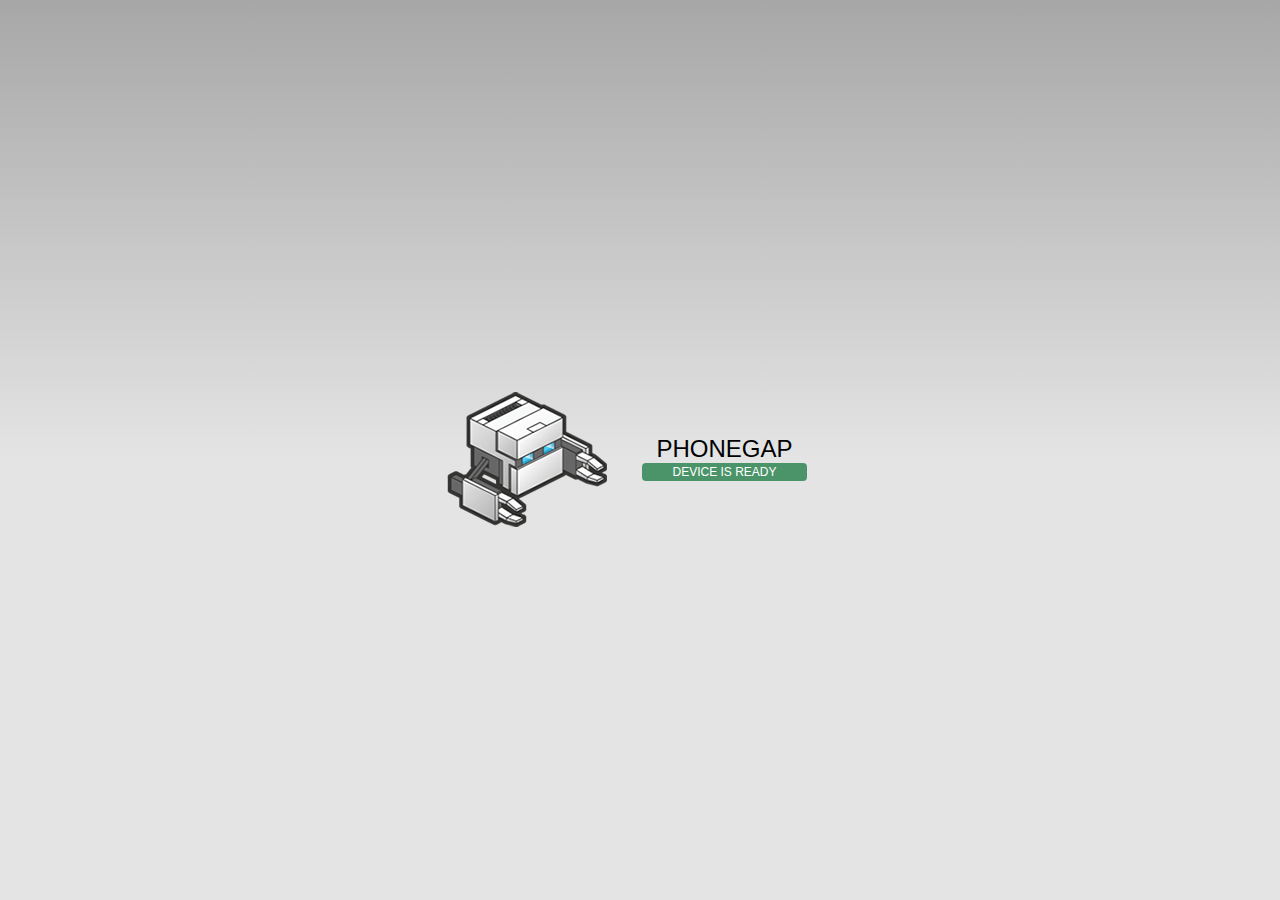
==== CIR/platforms/android/assets/www/index.html @ 301d7b1b "Calorie Intake Reminder App" ====
<!DOCTYPE html>
<!--
    Licensed to the Apache Software Foundation (ASF) under one
    or more contributor license agreements.  See the NOTICE file
    distributed with this work for additional information
    regarding copyright ownership.  The ASF licenses this file
    to you under the Apache License, Version 2.0 (the
    "License"); you may not use this file except in compliance
    with the License.  You may obtain a copy of the License at

    http://www.apache.org/licenses/LICENSE-2.0

    Unless required by applicable law or agreed to in writing,
    software distributed under the License is distributed on an
    "AS IS" BASIS, WITHOUT WARRANTIES OR CONDITIONS OF ANY
     KIND, either express or implied.  See the License for the
    specific language governing permissions and limitations
    under the License.
-->
<html>
    <head>
        <meta charset="utf-8" />
        <meta name="format-detection" content="telephone=no" />
        <!-- WARNING: for iOS 7, remove the width=device-width and height=device-height attributes. See https://issues.apache.org/jira/browse/CB-4323 -->
        <meta name="viewport" content="user-scalable=no, initial-scale=1, maximum-scale=1, minimum-scale=1, width=device-width, height=device-height, target-densitydpi=device-dpi" />
        <link rel="stylesheet" type="text/css" href="css/index.css" />
        <title>Hello World</title>
    </head>
    <body>
        <div class="app">
            <h1>PhoneGap</h1>
            <div id="deviceready" class="blink">
                <p class="event listening">Connecting to Device</p>
                <p class="event received">Device is Ready</p>
            </div>
        </div>
        <script type="text/javascript" src="phonegap.js"></script>
        <script type="text/javascript" src="js/index.js"></script>
        <script type="text/javascript">
            app.initialize();
        </script>
    </body>
</html>
---- CIR/platforms/android/assets/www/css/index.css ----
/*
 * Licensed to the Apache Software Foundation (ASF) under one
 * or more contributor license agreements.  See the NOTICE file
 * distributed with this work for additional information
 * regarding copyright ownership.  The ASF licenses this file
 * to you under the Apache License, Version 2.0 (the
 * "License"); you may not use this file except in compliance
 * with the License.  You may obtain a copy of the License at
 *
 * http://www.apache.org/licenses/LICENSE-2.0
 *
 * Unless required by applicable law or agreed to in writing,
 * software distributed under the License is distributed on an
 * "AS IS" BASIS, WITHOUT WARRANTIES OR CONDITIONS OF ANY
 * KIND, either express or implied.  See the License for the
 * specific language governing permissions and limitations
 * under the License.
 */
* {
    -webkit-tap-highlight-color: rgba(0,0,0,0); /* make transparent link selection, adjust last value opacity 0 to 1.0 */
}

body {
    -webkit-touch-callout: none;                /* prevent callout to copy image, etc when tap to hold */
    -webkit-text-size-adjust: none;             /* prevent webkit from resizing text to fit */
    -webkit-user-select: none;                  /* prevent copy paste, to allow, change 'none' to 'text' */
    background-color:#E4E4E4;
    background-image:linear-gradient(top, #A7A7A7 0%, #E4E4E4 51%);
    background-image:-webkit-linear-gradient(top, #A7A7A7 0%, #E4E4E4 51%);
    background-image:-ms-linear-gradient(top, #A7A7A7 0%, #E4E4E4 51%);
    background-image:-webkit-gradient(
        linear,
        left top,
        left bottom,
        color-stop(0, #A7A7A7),
        color-stop(0.51, #E4E4E4)
    );
    background-attachment:fixed;
    font-family:'HelveticaNeue-Light', 'HelveticaNeue', Helvetica, Arial, sans-serif;
    font-size:12px;
    height:100%;
    margin:0px;
    padding:0px;
    text-transform:uppercase;
    width:100%;
}

/* Portrait layout (default) */
.app {
    background:url(../img/logo.png) no-repeat center top; /* 170px x 200px */
    position:absolute;             /* position in the center of the screen */
    left:50%;
    top:50%;
    height:50px;                   /* text area height */
    width:225px;                   /* text area width */
    text-align:center;
    padding:180px 0px 0px 0px;     /* image height is 200px (bottom 20px are overlapped with text) */
    margin:-115px 0px 0px -112px;  /* offset vertical: half of image height and text area height */
                                   /* offset horizontal: half of text area width */
}

/* Landscape layout (with min-width) */
@media screen and (min-aspect-ratio: 1/1) and (min-width:400px) {
    .app {
        background-position:left center;
        padding:75px 0px 75px 170px;  /* padding-top + padding-bottom + text area = image height */
        margin:-90px 0px 0px -198px;  /* offset vertical: half of image height */
                                      /* offset horizontal: half of image width and text area width */
    }
}

h1 {
    font-size:24px;
    font-weight:normal;
    margin:0px;
    overflow:visible;
    padding:0px;
    text-align:center;
}

.event {
    border-radius:4px;
    -webkit-border-radius:4px;
    color:#FFFFFF;
    font-size:12px;
    margin:0px 30px;
    padding:2px 0px;
}

.event.listening {
    background-color:#333333;
    display:block;
}

.event.received {
    background-color:#4B946A;
    display:none;
}

@keyframes fade {
    from { opacity: 1.0; }
    50% { opacity: 0.4; }
    to { opacity: 1.0; }
}
 
@-webkit-keyframes fade {
    from { opacity: 1.0; }
    50% { opacity: 0.4; }
    to { opacity: 1.0; }
}
 
.blink {
    animation:fade 3000ms infinite;
    -webkit-animation:fade 3000ms infinite;
}
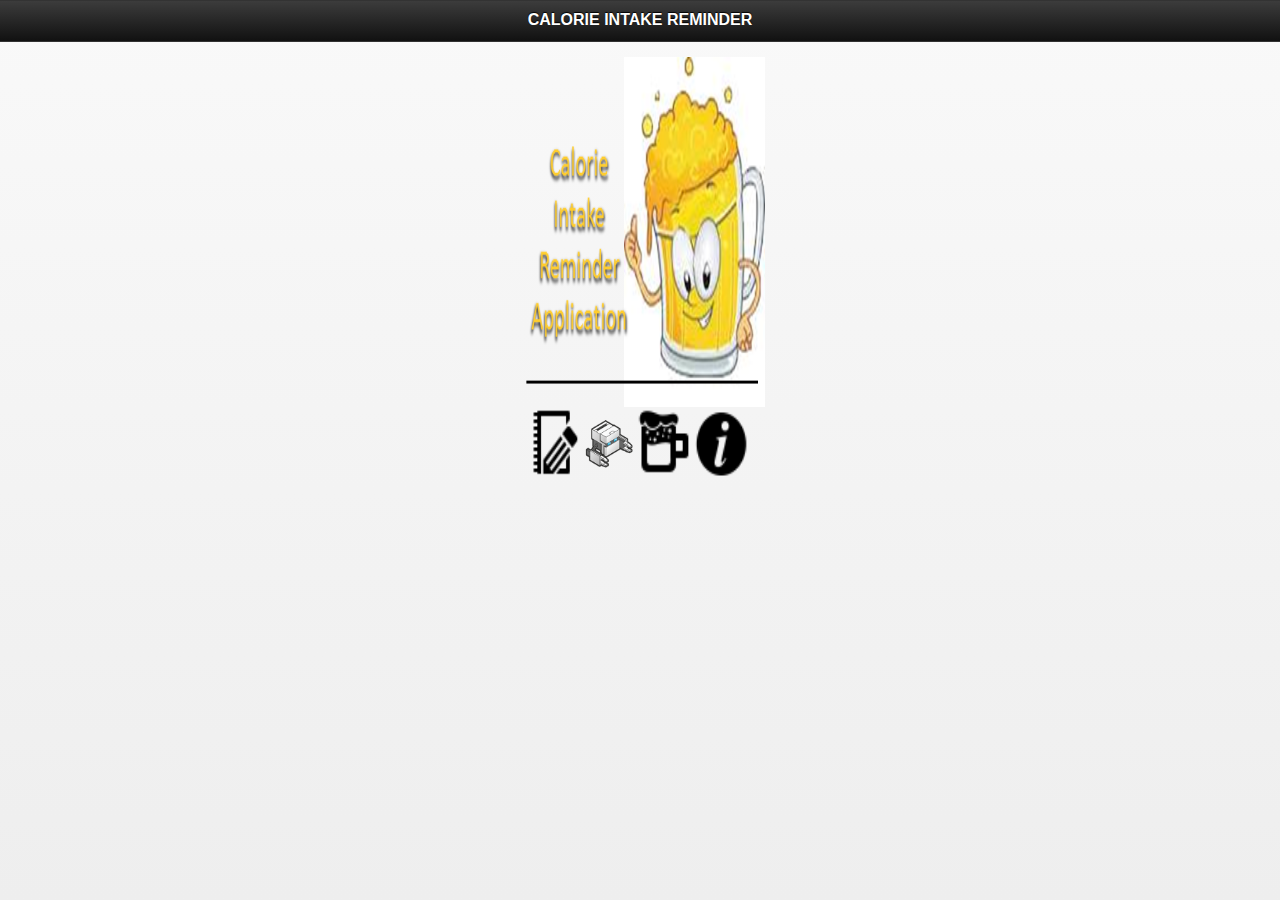
==== commit dc0d279c: "UI changes" ====
--- a/CIR/platforms/android/assets/www/index.html
+++ b/CIR/platforms/android/assets/www/index.html
@@ -1,43 +1,360 @@
 <!DOCTYPE html>
-<!--
-    Licensed to the Apache Software Foundation (ASF) under one
-    or more contributor license agreements.  See the NOTICE file
-    distributed with this work for additional information
-    regarding copyright ownership.  The ASF licenses this file
-    to you under the Apache License, Version 2.0 (the
-    "License"); you may not use this file except in compliance
-    with the License.  You may obtain a copy of the License at
-
-    http://www.apache.org/licenses/LICENSE-2.0
-
-    Unless required by applicable law or agreed to in writing,
-    software distributed under the License is distributed on an
-    "AS IS" BASIS, WITHOUT WARRANTIES OR CONDITIONS OF ANY
-     KIND, either express or implied.  See the License for the
-    specific language governing permissions and limitations
-    under the License.
--->
+
 <html>
     <head>
-        <meta charset="utf-8" />
-        <meta name="format-detection" content="telephone=no" />
-        <!-- WARNING: for iOS 7, remove the width=device-width and height=device-height attributes. See https://issues.apache.org/jira/browse/CB-4323 -->
-        <meta name="viewport" content="user-scalable=no, initial-scale=1, maximum-scale=1, minimum-scale=1, width=device-width, height=device-height, target-densitydpi=device-dpi" />
-        <link rel="stylesheet" type="text/css" href="css/index.css" />
-        <title>Hello World</title>
-    </head>
+	
+          <script type="text/javascript" charset="utf-8" src="cordova-1.5.0.js"></script>
+  
+	  <link href="content/main.css" rel="stylesheet" />
+	  <link href="content/jquery.mobile-1.1.0.min.css" rel="stylesheet" type="text/css" />
+	  <link href="content/jquery.jqplot.css" rel="stylesheet" type="text/css" /> 
+  
+	  <link href="content/visualize.css" rel="stylesheet" />
+	  <link href="content/visualize-light.css" rel="stylesheet" />
+  
+  
+	  <script src="scripts/jquery-1.7.1.min.js" type="text/javascript"></script>
+	  <script src="scripts/jquery.mobile-1.1.0.min.js" type="text/javascript"></script>
+	  <script src="scripts/modernizr-1.6.min.js" type="text/javascript"></script>
+	  
+	 
+	  <style type="text/css">
+		.myChart {
+			width: 300px;
+			height: 200px;
+		}
+	</style>
+
+        <title>CIR</title>
+
+	<script type="text/javascript">
+
+        $(document).ready(function () {
+           
+		   if (Modernizr.localstorage) {
+                $("#detectionSpan").html("Your browser supports local storage");
+            } 
+
+            showKeys();
+        });
+
+        // show the keys currently held in the local and session storage
+        function showKeys() {
+            if (Modernizr.localstorage) {
+                showStorageKeys("local", "#localTable");
+            }
+
+        }
+
+        // show the keys currently held in the specified type of storage in the specified table
+        function showStorageKeys(type, table) {
+            // get the specified type of storage, i.e. local or session
+            var storage = window[type + 'Storage'];
+
+            // remove the rows in the specified table before we start
+            $(table + " > tbody > tr").remove();
+
+            // loop through the existing keys in the storage and add them to the TBODY element as rows
+            for (var i = 0; i < storage.length; i++) {
+                var key = storage.key(i);
+                var value = storage.getItem(key);
+
+                $(table + " > tbody:last")
+                    .append("<tr><td>" + key + "</td>" +
+                            "<td>" + value + "</td>" + 
+                            "<td><input type='submit' value='Remove' onclick='removeItem(\"" + type + "\", \"" + key + "\")'/></td></tr>");
+            }
+        }
+
+	 // adds a new key to local storage
+		function setKey() {
+		    var key = parseInt(($("#quantity").val() * $("#volume").val()) / $("#members").val(),10);
+		    var value = parseInt(-(key * ($("#aya").val()/100)) + key,10);
+			var myDate=new Date();
+			
+				water= Math.round((key - value) / 10);
+				waterPerweek = water * 7;
+		       
+				document.getElementById("result").innerHTML="You have a calorie of: "+ key + ",  to lessen your calorie into " + value + ",   you must drink " + water + "   glasses of cold water; you must be able to drink " + waterPerweek + " glasses of cold water per week<p></p>" + myDate  ;
+		
+
+		    if (Modernizr.localstorage) {
+				alert("Save");
+		        localStorage.setItem(key, value, myDate);
+		    }
+
+
+		    showKeys();
+		}
+
+
+ 	function clearLocalKeys() {
+            clearKeys("local");
+        }
+
+    
+
+        // clear all the held keys in the specified type of storage
+        function clearKeys(type) {
+            // get the specified type of storage
+            var storage = window[type + 'Storage'];
+
+            // clear the keys
+            storage.clear();
+
+            showKeys();
+        }
+
+        // removes an item with the specified key from the storage
+        function removeItem(type, key) {
+            // get the specified local storage
+            var storage = window[type + 'Storage'];
+
+            storage.removeItem(key);
+
+            showKeys();
+        }
+    
+      
+    </script>
+
+<!--POP UP BOX HERE--->
+
+	
+	<style type="text/css">
+/* popup_box DIV-Styles*/
+#popup_box { 
+	display:none; /* Hide the DIV */
+	position:fixed;  
+	_position:absolute; /* hack for internet explorer 6 */  
+	width: 0 auto;
+	height: 0 auto;
+	background:#FFFFFF;  
+	center: 0 auto;
+	top: 150px;
+	z-index:100; /* Layering ( on-top of others), if you have lots of layers: I just maximized, you can change it yourself */
+	margin-left: 15px;  
+	
+	/* additional features, can be omitted */
+	border:2px solid #ff0000;  	
+	padding:15px;  
+	font-size:10px;  
+	-moz-box-shadow: 0 0 5px #ff0000;
+	-webkit-box-shadow: 0 0 5px #ff0000;
+	box-shadow: 0 0 5px #ff0000;
+	
+}
+
+#container {
+	background: #d2d2d2; /*Sample*/
+	width:100%;
+	height:100%;
+}
+
+a{  
+cursor: pointer;  
+text-decoration:none;  
+} 
+
+/* This is for the positioning of the Close Link */
+#popupBoxClose {
+	font-size:20px;  
+	line-height:15px;  
+	left:5px;  
+	top:5px;  
+	position:absolute;  
+	color:#6fa5e2;  
+	font-weight:50;  	
+}
+</style>
+
+<script type="text/javascript">
+	
+	$(document).ready( function() {
+	
+		// When site loaded, load the Popupbox First
+		
+		$('#popupBoxOpen').click( function() {			
+			loadPopupBox();
+		});
+		
+		$('#popupBoxClose').click( function() {			
+			unloadPopupBox();
+		});
+		
+		$('#container').click( function() {
+			unloadPopupBox();
+		});
+
+		function unloadPopupBox() {	// TO Unload the Popupbox
+			$('#popup_box').fadeOut("slow");
+			$("#container").css({ // this is just for style		
+				"opacity": "1"  
+			}); 
+		}	
+		
+		function loadPopupBox() {	// To Load the Popupbox
+			$('#popup_box').fadeIn("slow");
+			$("#container").css({ // this is just for style
+				"opacity": "0.3"  
+			}); 		
+		}
+		
+		
+	});
+</script>
+
+<!-- For Forcing The app to enter only numeric numbers-->
+
+<script type="text/javascript">
+         $(document).ready(function () {
+             $(".numberinput").forceNumeric();
+         });
+
+
+         // forceNumeric() plug-in implementation
+         jQuery.fn.forceNumeric = function () {
+
+             return this.each(function () {
+                 $(this).keydown(function (e) {
+                     var key = e.which || e.keyCode;
+
+                     if (!e.shiftKey && !e.altKey && !e.ctrlKey &&
+                     // numbers   
+                         key >= 48 && key <= 57 ||
+                     // Numeric keypad
+                         key >= 96 && key <= 105 ||
+                     // comma, period and minus, . on keypad
+                        key == 190 || key == 188 || key == 109 || key == 110 ||
+                     // Backspace and Tab and Enter
+                        key == 8 || key == 9 || key == 13 ||
+                     // Home and End
+                        key == 35 || key == 36 ||
+                     // left and right arrows
+                        key == 37 || key == 39 ||
+                     // Del and Ins
+                        key == 46 || key == 45)
+                         return true;
+
+                     return false;
+                 });
+             });
+         }
+     </script>
+  
+ </head>
+
     <body>
-        <div class="app">
-            <h1>PhoneGap</h1>
-            <div id="deviceready" class="blink">
-                <p class="event listening">Connecting to Device</p>
-                <p class="event received">Device is Ready</p>
-            </div>
+
+		
+		<div id="page1" data-role="page">
+				<header data-role="header" data-position="fixed">
+		
+					<h1>CALORIE INTAKE REMINDER</h1>
+		
+				</header>
+				<section data-role="content">
+					<!-- <ul data-role="listview" data-inset="true" data-shadow="true">
+						<li data-role="list-divider" style="text-align: center;">Select Task</li>
+						<li><a href="#pageBarChart" data-transition="pop">Data Input</a></li>
+						<li><a href="#localStorageDiv" data-transition="pop">Data Table</a></li>
+						<li><a href="#pageDataGraph" data-transition="pop">Data Graph</a></li>
+				
+					</ul> -->
+					
+					<center><img src="img/logoo.png" width="250px" height="350px"/></center>
+
+					<center>
+						<a href="#pageBarChart" data-transition="pop"><img src="img/data_input.png" width="50px" height="70px"/></a>
+						<a href="#localStorageDiv" data-transition="pop"><img src="img/logo.png" width="50px" height="70px"/></a>
+						<a href="#"><img src="img/did_you_know.png" width="55px" height="70px"/></a>
+						<a href="#"><img src="img/about_app.png" width="55px" height="70px"/></a>
+					</center>
+				</section>
+	
+			</div>
+			
+
+
+		<div id="pageBarChart" data-role="page" data-rockncoder-jspage="manageBarChart">
+				<header data-role="header" data-position="fixed">
+				<a href="index.html" rel="external" data-icon="home" data-transition="pop">HOME</a>
+					<h1>DATA INPUT</h1>
+				<a href="#localStorageDiv" data-icon="next" data-theme="b" data-transition="pop">NEXT</a>
+				</header>
+	
+		<a id="popupBoxOpen">Calorie Intake Reminder</a>		
+	
+				<section data-role="content">
+				<div id="popup_box">	<!-- OUR PopupBox DIV-->
+			<h1 id="result"></h1>
+			<a id="popupBoxClose">Close</a>	
+		</div>
+
+<!--Bar Chart-->
+
+
+		<div id="barChart" class="myChart"; height: 5px; width:5px></div>
+			<button id="refreshBarChart" value="Refresh Chart" data-mini="true"></button>
+			 
+			
+			Members:<input type="text" id="members" class="numberinput" placeholder="Group Members" data-mini="true"/>
+			Quantity:<input type="text" id="quantity" class="numberinput" placeholder="Beer Quantity"  data-mini="true"/>
+			
+			<select id="volume" data-mini="true"/>
+			<option value=44>100ml</option>
+			<option value=218>500ml</option>
+			<option value=436>1L</option>
+			</select>
+				
+			<select id="aya" data-mini="true"/>
+			<option value=5>5%</option>
+			<option value=10>10%</option>
+			<option value=15>15%</option>
+			<option value=20>20%</option>
+			</select>
+			
+		</section>
+		<input type="submit" data-theme="b" value="SAVE" onclick="setKey()" />
+
+		
+	</div>
+	
+	
+	
+	<div id="localStorageDiv" data-role="page" data-rockncoder-jspage="managePieChart">
+		<header data-role="header" data-position="fixed">
+		<a href="index.html" rel="external" data-icon="home" data-transition="pop">HOME</a>
+			<h1>DATA TABLE</h1>
+		<a href="#pageDataGraph" data-icon="next" data-theme="b" data-transition="pop">NEXT</a>
+		</header>
+		 <table id="localTable" border="1">
+            <thead>
+                <tr>
+                    <th>Old Calorie</th>
+                    <th>New Calorie</th>
+                    <th></th>
+                </tr>
+            </thead>
+            <tbody>
+            </tbody>
+			<input type="submit" value="Clear Keys" onclick="clearLocalKeys()" />
+	
+        </table>
+<input type="button" value="Update Chart" onClick="window.location.reload()">
+
         </div>
-        <script type="text/javascript" src="phonegap.js"></script>
-        <script type="text/javascript" src="js/index.js"></script>
-        <script type="text/javascript">
-            app.initialize();
-        </script>
+	
+			
+
+		
+<script src="scripts/jquery.jqplot.min.js" type="text/javascript"></script>
+	<script src="scripts/jqplot.barRenderer.min.js" type="text/javascript"></script>
+	<script src="scripts/jqplot.categoryAxisRenderer.min.js" type="text/javascript"></script>
+	
+	<script src="scripts/app.js" type="text/javascript"></script>
+	
+	<script src="scripts/visualize.jQuery.js" type="text/javascript"></script>
+	<script src="scripts/example.js" type="text/javascript"></script>
     </body>
 </html>
--- a/CIR/platforms/android/assets/www/content/main.css
+++ b/CIR/platforms/android/assets/www/content/main.css
@@ -0,0 +1,25 @@
+body {
+	background: #EEE;
+	margin: 0 auto;
+	width: 960px;
+}
+
+div 
+{
+	margin-bottom: 10px
+}
+
+div.float {
+	width: 400px;
+	float: left;
+}
+
+table 
+{
+	width: 100px;
+}
+
+td 
+{
+	width: 100px;
+}
--- a/CIR/platforms/android/assets/www/content/visualize.css
+++ b/CIR/platforms/android/assets/www/content/visualize.css
@@ -0,0 +1,32 @@
+/*plugin styles*/
+.visualize { border: 1px solid #888; position: relative; background: #fafafa; }
+.visualize canvas { position: absolute; }
+.visualize ul,.visualize li { margin: 0; padding: 0;}
+
+/*table title, key elements*/
+.visualize .visualize-info { padding: 3px 5px; background: #fafafa; border: 1px solid #888; position: absolute; top: -20px; right: 10px; opacity: .8; }
+.visualize .visualize-title { display: block; color: #333; margin-bottom: 3px;  font-size: 1.1em; }
+.visualize ul.visualize-key { list-style: none;  }
+.visualize ul.visualize-key li { list-style: none; float: left; margin-right: 10px; padding-left: 10px; position: relative;}
+.visualize ul.visualize-key .visualize-key-color { width: 6px; height: 6px; left: 0; position: absolute; top: 50%; margin-top: -3px;  }
+.visualize ul.visualize-key .visualize-key-label { color: #000; }
+
+/*pie labels*/
+.visualize-pie .visualize-labels { list-style: none; }
+.visualize-pie .visualize-label-pos, .visualize-pie .visualize-label { position: absolute;  margin: 0; padding:0; }
+.visualize-pie .visualize-label { display: block; color: #fff; font-weight: bold; font-size: 1em; }
+.visualize-pie-outside .visualize-label { color: #000; font-weight: normal; }
+
+/*line,bar, area labels*/
+.visualize-labels-x,.visualize-labels-y { position: absolute; left: 0; top: 0; list-style: none; }
+.visualize-labels-x li, .visualize-labels-y li { position: absolute; bottom: 0; }
+.visualize-labels-x li span.label, .visualize-labels-y li span.label { position: absolute; color: #555;  }
+.visualize-labels-x li span.line, .visualize-labels-y li span.line {  position: absolute; border: 0 solid #ccc; }
+.visualize-labels-x li { height: 100%; }
+.visualize-labels-x li span.label { top: 100%; margin-top: 5px; }
+.visualize-labels-x li span.line { border-left-width: 1px; height: 100%; display: block; }
+.visualize-labels-x li span.line { border: 0;} /*hide vertical lines on area, line, bar*/
+.visualize-labels-y li { width: 100%;  }
+.visualize-labels-y li span.label { right: 100%; margin-right: 5px; display: block; width: 100px; text-align: right; }
+.visualize-labels-y li span.line { border-top-width: 1px; width: 100%; }
+.visualize-bar .visualize-labels-x li span.label { width: 100%; text-align: center; }--- a/CIR/platforms/android/assets/www/content/visualize-light.css
+++ b/CIR/platforms/android/assets/www/content/visualize-light.css
@@ -0,0 +1,23 @@
+/* page styles */
+body { font-size:62.5%; }
+
+/*demo styles*/
+table {width: 500px; height: 200px; margin-left: 30px; }
+table.accessHide { position: absolute; left: -999999px; }
+td, th {  font-size: 1.2em; padding: 2px; width: 13%; }
+th { background-color:#f4f4f4; } 
+caption { font-size: 1.5em;  }
+
+/*visualize extension styles*/
+.visualize { margin: 60px 0 0 30px; padding: 70px 40px 90px; background: #ccc url(../images/chartbg-vanilla.png) top repeat-x; border: 1px solid #ddd; -moz-border-radius: 12px; -webkit-border-radius: 12px; border-radius: 12px; }
+.visualize canvas { border: 1px solid #aaa; margin: -1px; background: #fff; }
+.visualize-labels-x, .visualize-labels-y { top: 70px; left: 40px; z-index: 100; }
+.visualize-pie .visualize-labels { position: absolute; top: 70px; left: 40px; }
+.visualize-labels-x li span.label, .visualize-labels-y li span.label { color: #444; font-size: 1.3em; padding-right: 5px; }
+.visualize-labels-y li span.line { border-style: solid;  opacity: .7; }
+.visualize .visualize-info { border: 0; position: static;  opacity: 1; background: none; }
+.visualize .visualize-title { position: absolute; top: 20px; color: #333; margin-bottom: 0; left: 20px; font-size: 2.1em; font-weight: bold; }
+.visualize ul.visualize-key { position: absolute; bottom: 15px; background: #eee; z-index: 10; padding: 10px 0; color: #aaa; width: 100%; left: 0;  }
+.visualize ul.visualize-key li { font-size: 1.2em;  margin-left: 20px; padding-left: 18px; }
+.visualize ul.visualize-key .visualize-key-color { width: 10px; height: 10px;  margin-top: -4px; }
+.visualize ul.visualize-key .visualize-key-label { color: #333; }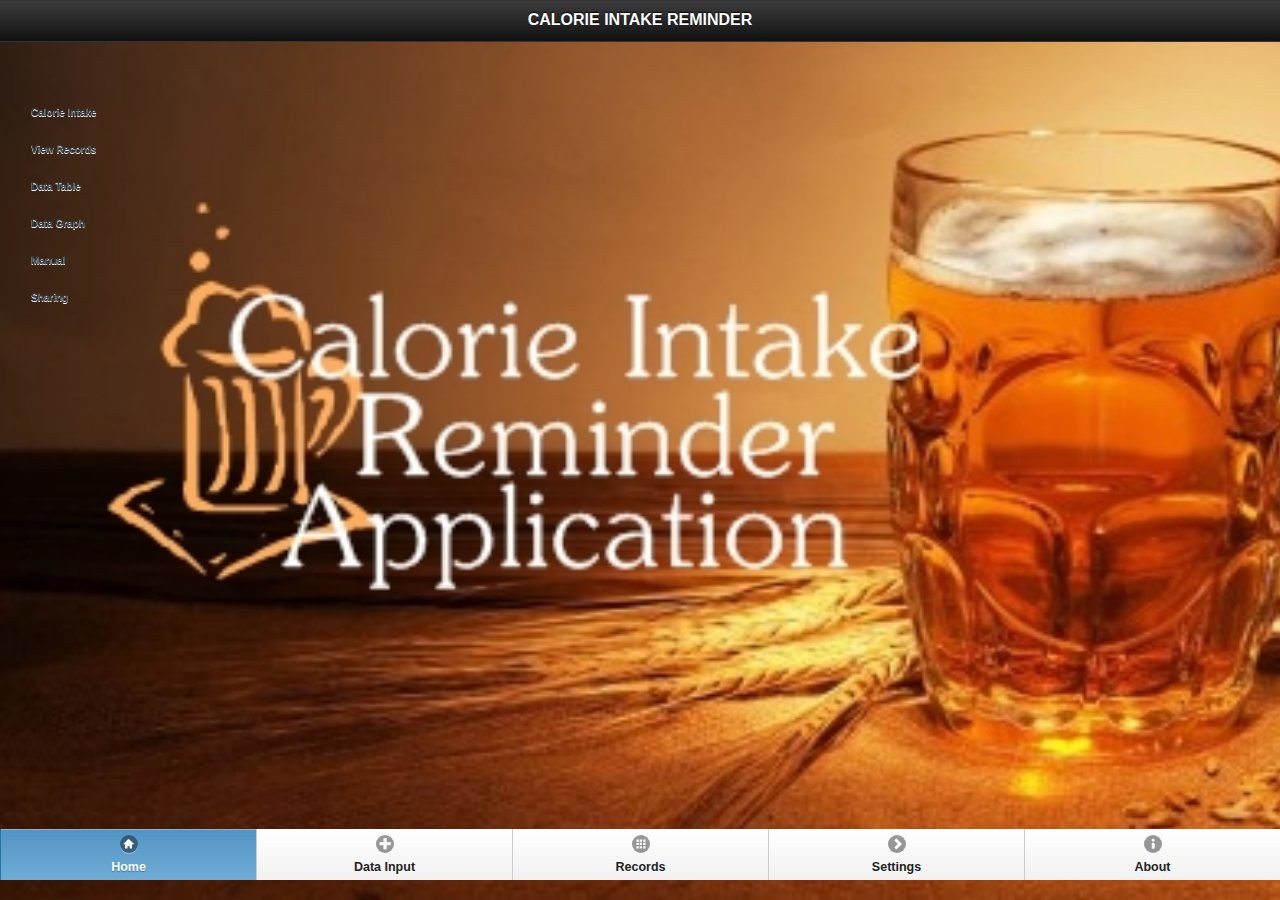
==== commit 98ba670c: "how to use" ====
--- a/CIR/platforms/android/assets/www/index.html
+++ b/CIR/platforms/android/assets/www/index.html
@@ -2,8 +2,6 @@
 
 <html>
     <head>
-	
-          <script type="text/javascript" charset="utf-8" src="cordova-1.5.0.js"></script>
   
 	  <link href="content/main.css" rel="stylesheet" />
 	  <link href="content/jquery.mobile-1.1.0.min.css" rel="stylesheet" type="text/css" />
@@ -17,17 +15,104 @@
 	  <script src="scripts/jquery.mobile-1.1.0.min.js" type="text/javascript"></script>
 	  <script src="scripts/modernizr-1.6.min.js" type="text/javascript"></script>
 	  
-	 
+
+
+
 	  <style type="text/css">
 		.myChart {
 			width: 300px;
 			height: 200px;
 		}
+		
+		
+		#toast{
+		position: fixed;
+		bottom: 200px;
+		left: 50%;
+		width: 200px;
+		margin-left: -100px;
+		border: 1px solid #666;
+		background-color: black;
+		padding: 10px 0 ;
+		text-align:center;
+		font-size: 200%;
+		font-family:"Arial";
+		color: white;
+		opacity: .4;
+		
+
+		-webkit-transition: opacity 0.5s ease-out; /* Saf3.2+, Chrome */
+		-moz-transition: opacity 0.5s ease-out; /* FF4+ */
+		-ms-transition: opacity 0.5s ease-out; /* IE10? */
+		-o-transition: opacity 0.5s ease-out; /* Opera 10.5+ */
+		transition: opacity 0.5s ease-out;
+		}
+	
+		/* for the background image */
+
+		#bg { position: fixed; top: 0; left: 0; }
+		.bgwidth { width: 100%; }
+		.bgheight { height: 100%; }
+		#bg {
+  position: fixed; 
+  top: 0; 
+  left: 0; 
+
+  /* Preserve aspet ratio */
+  min-width: 100%;
+  min-height: 100%;
+}
+		android:src="@drawable/bg.jpg"
+		android:scaleType = "centerCrop"
+		    
+		
+		/* for the footer */
+		
+		#footer{width: 100%;
+		background-color: #fb7b4b;
+		opacity: 0.8; // or use rgba() where a opacity.
+		}
+
+		.footer:hover{
+		background-color: #ed551c;
+		opacity: 1.8;
+		}
+		
+		.footer:active{
+		color: #0f0;
+		}
+
 	</style>
 
         <title>CIR</title>
 
 	<script type="text/javascript">
+	
+	// for the bg image
+	
+	$(window).load(function() {    
+
+	var theWindow        = $(window),
+	    $bg              = $("#bg"),
+	    aspectRatio      = $bg.width() / $bg.height();
+	    			    		
+	function resizeBg() {
+		
+		if ( (theWindow.width() / theWindow.height()) < aspectRatio ) {
+		    $bg
+		    	.removeClass()
+		    	.addClass('bgheight');
+		} else {
+		    $bg
+		    	.removeClass()
+		    	.addClass('bgwidth');
+		}
+					
+	}
+	                   			
+	theWindow.resize(resizeBg).trigger("resize");
+
+	});
 
         $(document).ready(function () {
            
@@ -43,7 +128,6 @@
             if (Modernizr.localstorage) {
                 showStorageKeys("local", "#localTable");
             }
-
         }
 
         // show the keys currently held in the specified type of storage in the specified table
@@ -67,26 +151,75 @@
         }
 
 	 // adds a new key to local storage
-		function setKey() {
-		    var key = parseInt(($("#quantity").val() * $("#volume").val()) / $("#members").val(),10);
-		    var value = parseInt(-(key * ($("#aya").val()/100)) + key,10);
+	  	function setKey() {
+			members = $("#members").val();
+			quantity = $("#quantity").val();
+			volumeUnit = $("#volumeUnit").val();
+			calorieVolumeUnit = $("#calorieVolumeUnit").val();
+			caloriePerVolume = $("#caloriePerVolume").val();
+			percentage = $("#percentage").val();
+			
+			if(volumeUnit==2){
+				var volume=( $("#volume").val() * 1000);
+			}
+			else if(volumeUnit==3){
+				volume=($("#volume").val()  * 30);
+			}
+			else{
+				volume= $("#volume").val();
+				
+			}
+			
+			if(calorieVolumeUnit==2){
+				calorieMl = ($("#calorieMl").val() * 1000);
+			}
+			else if(calorieVolumeUnit==3){
+				calorieMl=($("#calorieMl").val() * 30);
+			}
+			else{
+				calorieMl=$("#calorieMl").val();
+			}
+			
+			totalCalorie = parseInt( ((caloriePerVolume/calorieMl) * ((quantity*volume)/members)),10 );
+			burntCalorie = parseInt( (totalCalorie - ((totalCalorie*percentage)/100)) ,10);
+			water = Math.round(((((totalCalorie-burntCalorie)*1000)/33.5)/240));
+			
+			waterPerWeek = water * 7;
+			
+			var key = totalCalorie;
+			var value = burntCalorie;
 			var myDate=new Date();
 			
-				water= Math.round((key - value) / 10);
-				waterPerweek = water * 7;
-		       
-				document.getElementById("result").innerHTML="You have a calorie of: "+ key + ",  to lessen your calorie into " + value + ",   you must drink " + water + "   glasses of cold water; you must be able to drink " + waterPerweek + " glasses of cold water per week<p></p>" + myDate  ;
-		
-
+			document.getElementById("result").innerHTML="You have a calorie of: "+ totalCalorie + ",  to lessen your calorie into " + burntCalorie + ",   you must drink " + water + "   glasses of cold water; " + waterPerWeek + " glasses of cold water per week<p></p>" + myDate;
+		
 		    if (Modernizr.localstorage) {
-				alert("Save");
-		        localStorage.setItem(key, value, myDate);
+		    localStorage.setItem(key, value);
+			drawToast("Item saved");
 		    }
-
-
 		    showKeys();
 		}
 
+	function hideToast(){
+		var alert = document.getElementById("toast");
+		alert.style.opacity = 0;
+		clearInterval(intervalCounter);
+	}
+	
+	function drawToast(message){
+		
+		var alert = document.getElementById("toast");
+		
+		if (alert == null){
+			var toastHTML = '<div id="toast">' + message + '</div>';
+			document.body.insertAdjacentHTML('beforeEnd', toastHTML);
+		}
+		else{
+			alert.style.opacity = .9;
+		}
+		
+		
+		intervalCounter = setInterval("hideToast()", 1000);
+	}
 
  	function clearLocalKeys() {
             clearKeys("local");
@@ -109,13 +242,11 @@
         function removeItem(type, key) {
             // get the specified local storage
             var storage = window[type + 'Storage'];
-
             storage.removeItem(key);
-
             showKeys();
         }
     
-      
+     
     </script>
 
 <!--POP UP BOX HERE--->
@@ -241,83 +372,156 @@
              });
          }
      </script>
-  
+	 
+
  </head>
 
     <body>
 
 		
 		<div id="page1" data-role="page">
+
 				<header data-role="header" data-position="fixed">
 		
 					<h1>CALORIE INTAKE REMINDER</h1>
 		
 				</header>
 				<section data-role="content">
-					<!-- <ul data-role="listview" data-inset="true" data-shadow="true">
+					 <ul data-role="listview" data-inset="true" data-shadow="true">
 						<li data-role="list-divider" style="text-align: center;">Select Task</li>
-						<li><a href="#pageBarChart" data-transition="pop">Data Input</a></li>
+						<li><a href="#calorieIntake" data-transition="pop">Calorie Intake</a></li>
+						<li><a href="#viewRecords" data-transition="slidedown" data-rel="dialog">View Records</a></li>
 						<li><a href="#localStorageDiv" data-transition="pop">Data Table</a></li>
 						<li><a href="#pageDataGraph" data-transition="pop">Data Graph</a></li>
+						<li><a href="#manual" data-transition="pop">Manual</a></li>
+
+						<li><a href="share.html" rel="external">Sharing</a></li>
 				
-					</ul> -->
-					
-					<center><img src="img/logoo.png" width="250px" height="350px"/></center>
-
-					<center>
-						<a href="#pageBarChart" data-transition="pop"><img src="img/data_input.png" width="50px" height="70px"/></a>
-						<a href="#localStorageDiv" data-transition="pop"><img src="img/logo.png" width="50px" height="70px"/></a>
-						<a href="#"><img src="img/did_you_know.png" width="55px" height="70px"/></a>
-						<a href="#"><img src="img/about_app.png" width="55px" height="70px"/></a>
-					</center>
+				<img src="img/bg.jpg" id="bg" alt="" />
+				
+				<section data-role="content">
 				</section>
-	
-			</div>
-			
-
-
-		<div id="pageBarChart" data-role="page" data-rockncoder-jspage="manageBarChart">
+
+
+				
+				<div data-role="footer" data-position="fixed" id="footer" data-theme="footer">      
+					<div data-id="mainTab" data-role="navbar">
+						<ul id="footer_tabs">
+							<li><a href="index.html" class="ui-state-persist ui-btn-active" rel="external" data-icon="home" data-transition="pop">Home</a></li>
+							<li><a href="#pageBarChart" data-transition="pop" data-icon="edit">Data Input</a></li>
+							<li><a href="#viewRecords" data-transition="pop" data-icon="grid">Records</a></li>
+							<li><a href="#" data-transition="pop" data-icon="arrow-r">Settings</a></li>
+							<li><a href="#about" data-transition="pop" data-icon="info">About</a></li>
+						</ul>
+            
+					</div>
+				</div>
+			
+		</div>
+			
+			
+		<!--View Records Pop-up-->
+		<div id="viewRecords" data-role="page">
+				 <div data-role="header">
+					<h1>View Records</h1>
+				  </div>
+				<h1 style="color:white;">Display:</h1>   
+				<h2><a href="#localStorageDiv" data-role="button">Table</a></h2>
+				<h2><a href="#localStorageDiv" data-role="button">Graph</a></h2>
+				  
+				<div data-role="footer">
+					<p></p>
+				</div>
+
+		</div>
+			
+	
+		<div id="calorieIntake" data-role="page" data-rockncoder-jspage="manageBarChart">
+		
 				<header data-role="header" data-position="fixed">
 				<a href="index.html" rel="external" data-icon="home" data-transition="pop">HOME</a>
 					<h1>DATA INPUT</h1>
 				<a href="#localStorageDiv" data-icon="next" data-theme="b" data-transition="pop">NEXT</a>
 				</header>
+
+
 	
 		<a id="popupBoxOpen">Calorie Intake Reminder</a>		
 	
 				<section data-role="content">
 				<div id="popup_box">	<!-- OUR PopupBox DIV-->
-			<h1 id="result"></h1>
-			<a id="popupBoxClose">Close</a>	
+					<h1 id="result"></h1>
+					<a id="popupBoxClose">Close</a>	
+				</div>
 		</div>
 
-<!--Bar Chart-->
-
-
-		<div id="barChart" class="myChart"; height: 5px; width:5px></div>
+
+
+
+
+		<div id="pageBarChart" data-role="page" data-rockncoder-jspage="manageBarChart">
+
+
+
+
+
+			<header data-role="header" data-position="fixed">
+				<a href="index.html" rel="external" data-icon="home" data-transition="pop">Home</a>
+				<h1>DATA TABLE</h1>
+				<a href="#pageDataGraph" data-icon="next" data-theme="b" data-transition="pop">NEXT</a>
+			</header>
+<!--			
+			<div id="barChart" class="myChart"; height: 5px; width:5px></div>
 			<button id="refreshBarChart" value="Refresh Chart" data-mini="true"></button>
-			 
-			
-			Members:<input type="text" id="members" class="numberinput" placeholder="Group Members" data-mini="true"/>
-			Quantity:<input type="text" id="quantity" class="numberinput" placeholder="Beer Quantity"  data-mini="true"/>
-			
-			<select id="volume" data-mini="true"/>
-			<option value=44>100ml</option>
-			<option value=218>500ml</option>
-			<option value=436>1L</option>
+-->			 
+			<label for="members">Members:</label>
+			<input type="text" id="members" class="numberinput" placeholder="Group Members" data-mini="true"/>
+			
+			<label for="members">Quantity:</label>
+			<input type="text" id="quantity" class="numberinput" placeholder="Quantity"  data-mini="true"/>
+
+			<label for="members">Volume:</label>
+			<input type="text" id="volume" class="numberinput" placeholder="volume"  data-mini="true"/>
+			
+			<select id="volumeUnit" data-mini="true"/>
+			<option value=1>ml</option>
+			<option value=2>L</option>
+			<option value=3>oz</option>
 			</select>
-				
-			<select id="aya" data-mini="true"/>
+			
+			<label for="members">Calorie per volume:</label>
+			<input type="text" id="caloriePerVolume" class="numberinput" placeholder="calorie per volume"  data-mini="true"/>
+			<input type="text" id="calorieMl" class="numberinput" placeholder=""  data-mini="true"/>
+			<select id="calorieVolumeUnit" data-mini="true"/>
+			<option value=1>ml</option>
+			<option value=2>L</option>
+			<option value=3>oz</option>
+			</select>
+			
+			
+			<label for="members">Percentage:</label>
+			<select id="percentage" data-mini="true"/>
 			<option value=5>5%</option>
 			<option value=10>10%</option>
 			<option value=15>15%</option>
 			<option value=20>20%</option>
 			</select>
-			
-		</section>
-		<input type="submit" data-theme="b" value="SAVE" onclick="setKey()" />
-
-		
+			<input type="submit" data-theme="b" value="SAVE" onclick="setKey()" />
+		
+			<div data-role="footer" data-position="fixed" id="footer" data-theme="footer">      
+					<div data-id="mainTab" data-role="navbar">
+						<ul id="footer_tabs">
+							<li><a href="index.html" rel="external" data-icon="home" data-transition="pop">Home</a></li>
+							<li><a href="#pageBarChart" class="ui-state-persist ui-btn-active"  data-transition="pop" data-icon="edit">Data Input</a></li>
+							<li><a href="#viewRecords" data-transition="pop" data-icon="grid">Records</a></li>
+							<li><a href="#" data-transition="pop" data-icon="arrow-r">Settings</a></li>
+							<li><a href="#about" data-transition="pop" data-icon="info">About</a></li>
+						</ul>
+            
+					</div>
+				</div>
+		</div>
+			
 	</div>
 	
 	
@@ -328,6 +532,8 @@
 			<h1>DATA TABLE</h1>
 		<a href="#pageDataGraph" data-icon="next" data-theme="b" data-transition="pop">NEXT</a>
 		</header>
+		<a href="#confirmClear" data-role="button" data-transition="slidedown" data-rel="dialog">Clear Entries</a>
+	
 		 <table id="localTable" border="1">
             <thead>
                 <tr>
@@ -338,16 +544,38 @@
             </thead>
             <tbody>
             </tbody>
-			<input type="submit" value="Clear Keys" onclick="clearLocalKeys()" />
-	
+			
         </table>
-<input type="button" value="Update Chart" onClick="window.location.reload()">
+	<input type="button" value="Update Chart" onClick="window.location.reload()">
 
         </div>
 	
-			
-
-		
+	<div id="confirmClear" data-role="page" >
+	 
+		 <div data-role="header">
+		    <h1>Confirm</h1>
+		  </div>
+	   	 <h1 style="color:white;">Are you sure you want to clear all contents?</h1>   
+	  	<h2><a href="#localStorageDiv" data-role="button" data-icon="check" onclick="clearLocalKeys()">Yes</a></h2>
+	    	<h2><a href="#localStorageDiv" data-role="button" data-icon="delete">Cancel</a></h2>
+		  
+		<div data-role="footer">
+		<p></p>
+		  </div>
+
+
+	</div> 
+		
+	<div id ="manual" data-role="page">
+		<div data-role="header">
+		<h1>Manual</h1>
+		</div>
+
+		
+
+
+	</div>
+
 <script src="scripts/jquery.jqplot.min.js" type="text/javascript"></script>
 	<script src="scripts/jqplot.barRenderer.min.js" type="text/javascript"></script>
 	<script src="scripts/jqplot.categoryAxisRenderer.min.js" type="text/javascript"></script>
--- a/CIR/platforms/android/assets/www/content/main.css
+++ b/CIR/platforms/android/assets/www/content/main.css
@@ -1,7 +1,7 @@
 body {
 	background: #EEE;
 	margin: 0 auto;
-	width: 960px;
+	width: 0 auto;
 }
 
 div 
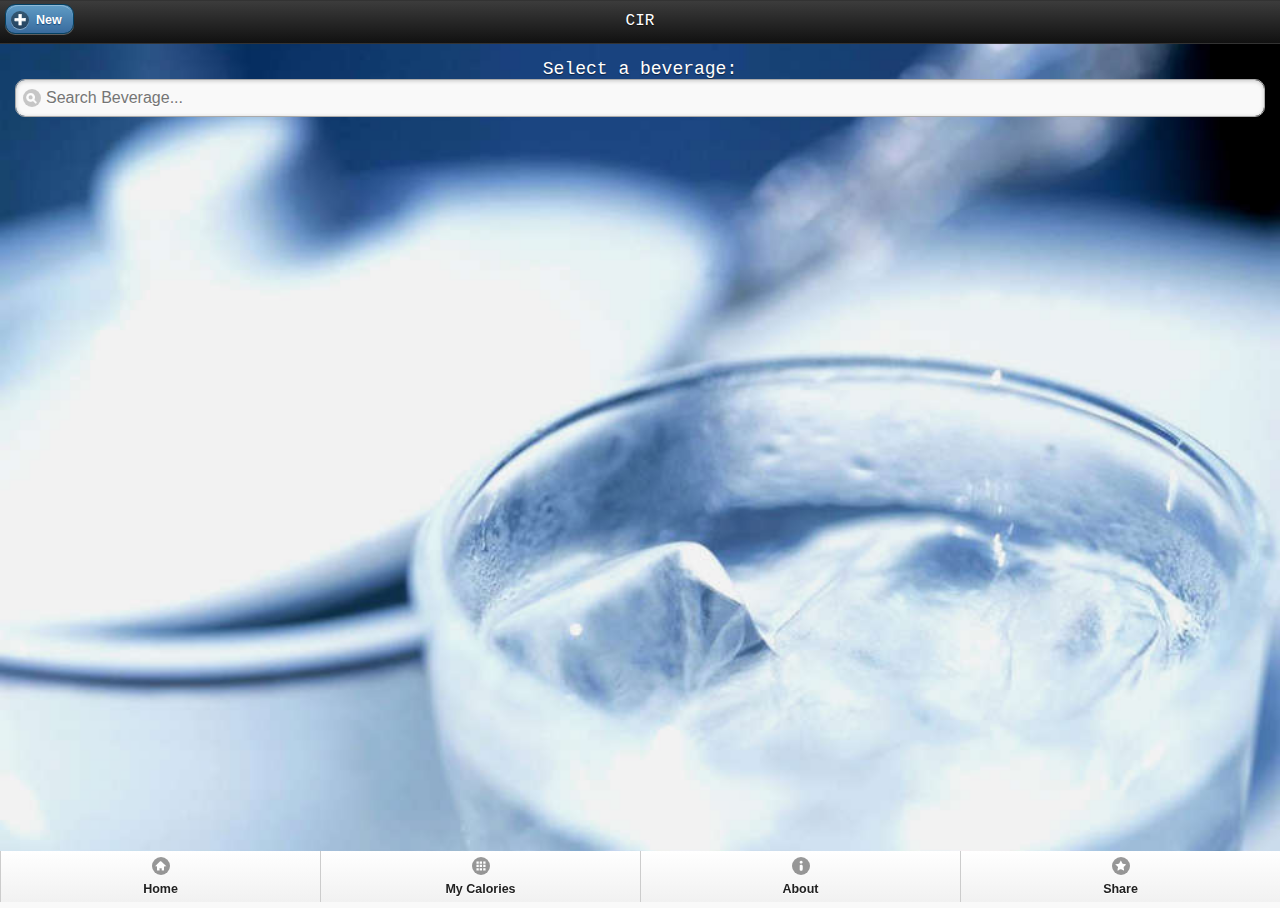
==== commit 51007b71: "platforms folder with facebook plugins" ====
--- a/CIR/platforms/android/assets/www/index.html
+++ b/CIR/platforms/android/assets/www/index.html
@@ -2,8 +2,9 @@
 
 <html>
     <head>
-  
-	  <link href="content/main.css" rel="stylesheet" />
+        <link rel="stylesheet" type="text/css" href="css/index.css" />
+        
+          <link href="content/main.css" rel="stylesheet" />
 	  <link href="content/jquery.mobile-1.1.0.min.css" rel="stylesheet" type="text/css" />
 	  <link href="content/jquery.jqplot.css" rel="stylesheet" type="text/css" /> 
   
@@ -15,325 +16,25 @@
 	  <script src="scripts/jquery.mobile-1.1.0.min.js" type="text/javascript"></script>
 	  <script src="scripts/modernizr-1.6.min.js" type="text/javascript"></script>
 	  
-
-
-
-	  <style type="text/css">
-		.myChart {
-			width: 300px;
-			height: 200px;
-		}
-		
-		
-		#toast{
-		position: fixed;
-		bottom: 200px;
-		left: 50%;
-		width: 200px;
-		margin-left: -100px;
-		border: 1px solid #666;
-		background-color: black;
-		padding: 10px 0 ;
-		text-align:center;
-		font-size: 200%;
-		font-family:"Arial";
-		color: white;
-		opacity: .4;
-		
-
-		-webkit-transition: opacity 0.5s ease-out; /* Saf3.2+, Chrome */
-		-moz-transition: opacity 0.5s ease-out; /* FF4+ */
-		-ms-transition: opacity 0.5s ease-out; /* IE10? */
-		-o-transition: opacity 0.5s ease-out; /* Opera 10.5+ */
-		transition: opacity 0.5s ease-out;
-		}
-	
-		/* for the background image */
-
-		#bg { position: fixed; top: 0; left: 0; }
-		.bgwidth { width: 100%; }
-		.bgheight { height: 100%; }
-		#bg {
-  position: fixed; 
-  top: 0; 
-  left: 0; 
-
-  /* Preserve aspet ratio */
-  min-width: 100%;
-  min-height: 100%;
-}
-		android:src="@drawable/bg.jpg"
-		android:scaleType = "centerCrop"
-		    
-		
-		/* for the footer */
-		
-		#footer{width: 100%;
-		background-color: #fb7b4b;
-		opacity: 0.8; // or use rgba() where a opacity.
-		}
-
-		.footer:hover{
-		background-color: #ed551c;
-		opacity: 1.8;
-		}
-		
-		.footer:active{
-		color: #0f0;
-		}
-
-	</style>
-
-        <title>CIR</title>
+	  <script src="scripts/jquery.jqplot.min.js" type="text/javascript"></script>
+	  <script src="scripts/jqplot.categoryAxisRenderer.min.js" type="text/javascript"></script>
+	
+	  <script src="js/database.js" type="text/javascript"></script>
+
+	 
+            <!-- cordova -->
+		<script src="cordova.js"></script>
+	    <!-- cordova facebook plugin -->
+		<script src="cdv-plugin-fb-connect.js"></script>
+	    <!-- facebook js sdk -->
+		<script src="facebook-js-sdk.js"></script>
+	
+	  
+ <title>CIR</title>
 
 	<script type="text/javascript">
-	
-	// for the bg image
-	
-	$(window).load(function() {    
-
-	var theWindow        = $(window),
-	    $bg              = $("#bg"),
-	    aspectRatio      = $bg.width() / $bg.height();
-	    			    		
-	function resizeBg() {
-		
-		if ( (theWindow.width() / theWindow.height()) < aspectRatio ) {
-		    $bg
-		    	.removeClass()
-		    	.addClass('bgheight');
-		} else {
-		    $bg
-		    	.removeClass()
-		    	.addClass('bgwidth');
-		}
-					
-	}
-	                   			
-	theWindow.resize(resizeBg).trigger("resize");
-
-	});
-
-        $(document).ready(function () {
-           
-		   if (Modernizr.localstorage) {
-                $("#detectionSpan").html("Your browser supports local storage");
-            } 
-
-            showKeys();
-        });
-
-        // show the keys currently held in the local and session storage
-        function showKeys() {
-            if (Modernizr.localstorage) {
-                showStorageKeys("local", "#localTable");
-            }
-        }
-
-        // show the keys currently held in the specified type of storage in the specified table
-        function showStorageKeys(type, table) {
-            // get the specified type of storage, i.e. local or session
-            var storage = window[type + 'Storage'];
-
-            // remove the rows in the specified table before we start
-            $(table + " > tbody > tr").remove();
-
-            // loop through the existing keys in the storage and add them to the TBODY element as rows
-            for (var i = 0; i < storage.length; i++) {
-                var key = storage.key(i);
-                var value = storage.getItem(key);
-
-                $(table + " > tbody:last")
-                    .append("<tr><td>" + key + "</td>" +
-                            "<td>" + value + "</td>" + 
-                            "<td><input type='submit' value='Remove' onclick='removeItem(\"" + type + "\", \"" + key + "\")'/></td></tr>");
-            }
-        }
-
-	 // adds a new key to local storage
-	  	function setKey() {
-			members = $("#members").val();
-			quantity = $("#quantity").val();
-			volumeUnit = $("#volumeUnit").val();
-			calorieVolumeUnit = $("#calorieVolumeUnit").val();
-			caloriePerVolume = $("#caloriePerVolume").val();
-			percentage = $("#percentage").val();
-			
-			if(volumeUnit==2){
-				var volume=( $("#volume").val() * 1000);
-			}
-			else if(volumeUnit==3){
-				volume=($("#volume").val()  * 30);
-			}
-			else{
-				volume= $("#volume").val();
-				
-			}
-			
-			if(calorieVolumeUnit==2){
-				calorieMl = ($("#calorieMl").val() * 1000);
-			}
-			else if(calorieVolumeUnit==3){
-				calorieMl=($("#calorieMl").val() * 30);
-			}
-			else{
-				calorieMl=$("#calorieMl").val();
-			}
-			
-			totalCalorie = parseInt( ((caloriePerVolume/calorieMl) * ((quantity*volume)/members)),10 );
-			burntCalorie = parseInt( (totalCalorie - ((totalCalorie*percentage)/100)) ,10);
-			water = Math.round(((((totalCalorie-burntCalorie)*1000)/33.5)/240));
-			
-			waterPerWeek = water * 7;
-			
-			var key = totalCalorie;
-			var value = burntCalorie;
-			var myDate=new Date();
-			
-			document.getElementById("result").innerHTML="You have a calorie of: "+ totalCalorie + ",  to lessen your calorie into " + burntCalorie + ",   you must drink " + water + "   glasses of cold water; " + waterPerWeek + " glasses of cold water per week<p></p>" + myDate;
-		
-		    if (Modernizr.localstorage) {
-		    localStorage.setItem(key, value);
-			drawToast("Item saved");
-		    }
-		    showKeys();
-		}
-
-	function hideToast(){
-		var alert = document.getElementById("toast");
-		alert.style.opacity = 0;
-		clearInterval(intervalCounter);
-	}
-	
-	function drawToast(message){
-		
-		var alert = document.getElementById("toast");
-		
-		if (alert == null){
-			var toastHTML = '<div id="toast">' + message + '</div>';
-			document.body.insertAdjacentHTML('beforeEnd', toastHTML);
-		}
-		else{
-			alert.style.opacity = .9;
-		}
-		
-		
-		intervalCounter = setInterval("hideToast()", 1000);
-	}
-
- 	function clearLocalKeys() {
-            clearKeys("local");
-        }
-
-    
-
-        // clear all the held keys in the specified type of storage
-        function clearKeys(type) {
-            // get the specified type of storage
-            var storage = window[type + 'Storage'];
-
-            // clear the keys
-            storage.clear();
-
-            showKeys();
-        }
-
-        // removes an item with the specified key from the storage
-        function removeItem(type, key) {
-            // get the specified local storage
-            var storage = window[type + 'Storage'];
-            storage.removeItem(key);
-            showKeys();
-        }
-    
-     
-    </script>
-
-<!--POP UP BOX HERE--->
-
-	
-	<style type="text/css">
-/* popup_box DIV-Styles*/
-#popup_box { 
-	display:none; /* Hide the DIV */
-	position:fixed;  
-	_position:absolute; /* hack for internet explorer 6 */  
-	width: 0 auto;
-	height: 0 auto;
-	background:#FFFFFF;  
-	center: 0 auto;
-	top: 150px;
-	z-index:100; /* Layering ( on-top of others), if you have lots of layers: I just maximized, you can change it yourself */
-	margin-left: 15px;  
-	
-	/* additional features, can be omitted */
-	border:2px solid #ff0000;  	
-	padding:15px;  
-	font-size:10px;  
-	-moz-box-shadow: 0 0 5px #ff0000;
-	-webkit-box-shadow: 0 0 5px #ff0000;
-	box-shadow: 0 0 5px #ff0000;
-	
-}
-
-#container {
-	background: #d2d2d2; /*Sample*/
-	width:100%;
-	height:100%;
-}
-
-a{  
-cursor: pointer;  
-text-decoration:none;  
-} 
-
-/* This is for the positioning of the Close Link */
-#popupBoxClose {
-	font-size:20px;  
-	line-height:15px;  
-	left:5px;  
-	top:5px;  
-	position:absolute;  
-	color:#6fa5e2;  
-	font-weight:50;  	
-}
-</style>
-
-<script type="text/javascript">
-	
-	$(document).ready( function() {
-	
-		// When site loaded, load the Popupbox First
-		
-		$('#popupBoxOpen').click( function() {			
-			loadPopupBox();
-		});
-		
-		$('#popupBoxClose').click( function() {			
-			unloadPopupBox();
-		});
-		
-		$('#container').click( function() {
-			unloadPopupBox();
-		});
-
-		function unloadPopupBox() {	// TO Unload the Popupbox
-			$('#popup_box').fadeOut("slow");
-			$("#container").css({ // this is just for style		
-				"opacity": "1"  
-			}); 
-		}	
-		
-		function loadPopupBox() {	// To Load the Popupbox
-			$('#popup_box').fadeIn("slow");
-			$("#container").css({ // this is just for style
-				"opacity": "0.3"  
-			}); 		
-		}
-		
-		
-	});
-</script>
+            app.initialize();
+        </script>
 
 <!-- For Forcing The app to enter only numeric numbers-->
 
@@ -372,217 +73,581 @@
              });
          }
      </script>
+
+<script>
+if ((typeof cordova == 'undefined') && (typeof Cordova == 'undefined')) alert('Cordova variable is missing. Check  cordova.js included correctly');
+if (typeof CDV == 'undefined') alert('CDV variable is missing. Check cdv-plugin-fb-connect.js is included correctly');
+if (typeof FB == 'undefined') alert('FB variable is missing. Check the Facebook JS SDK file included.');
+
+
+
+FB.Event.subscribe('auth.login', function(response) {
+        alert('login event fired !!');
+});
+            
+ FB.Event.subscribe('auth.logout', function(response) {
+         alert('logout event fired !!');
+     });
+           
+            
+ FB.Event.subscribe('auth.statusChange', function(response) {
+         alert('statusChange event fired !!');
+ });
+
+
+
+document.addEventListener('deviceready', function() {
+          try {
+          //alert('Device is ready! Write your app id below .For demo i put my app id there.');
+             FB.init({ appId: "1404989669770555", nativeInterface: CDV.FB, useCachedDialogs: false });
+                document.getElementById('data').innerHTML = "";
+        } catch (e) {
+        //alert(e);
+         }
+}, false);
+
+
+
+function login() {
+                FB.login(
+                         function(response) {
+                         if (response.session) {
+                         alert('you are logged in');
+                         } else {
+                         alert('you are not logged in');
+                         }
+                         },
+                         { scope: "email" }
+                         );
+            }
+
+
+
+function logout() {
+                FB.logout(function(response) {
+                          alert('logged out');
+ });
+ }
+
+
+
+
+function getLoginStatus() {
+                FB.getLoginStatus(function(response) {
+                                  if (response.status == 'connected') {
+                                  alert('You are connected to Fb');
+                                  } else {
+                                  alert('not connected to FB');
+                                  }
+                                  });
+            }
+
+
+function getTotalCal(){
+	var totalC = 0;
+	var storage = window['local' + 'Storage'];
+	
+		var key = storage.key(0);
+		totalC = totalC + key;
+
+	return parseInt(totalC,10);
+}
+
+
+function postMsg()
+	{
+
+			FB.ui( { 
+				method:"feed", 
+				name: 'I can now know my calorie consumption. You should try this app!', 
+				caption: 'Calculate Your Calorie Consumption Now!', 
+				description: ( 'Calorie Intake Reminder App is a simple mobile application ' + 
+					'for Android which helps you remind of your calorie consumption' +
+					' and advices you on how to lessen it' ), link:"https://www.facebook.com/calorieintakereminderapp", 
+				display: "dialog" 
+			}, function(response) { 
+				if (response && response.post_id) { console.log('Post was published.'); } 
+				else { console.log('Post was not published.'); } 
+			} );
+
+	}
+
+function postMsg2(unBurnCalories,water)
+	{
+
+			FB.ui( { 
+				method:"feed", 
+				name: 'I got a calorie of '+unBurnCalories+'. I can lessen it by drinking '+water+' glass/glasses of cold water.', 
+				caption: 'Calculate Your Calorie Consumption Now!', 
+				description: ( 'Calorie Intake Reminder App is a simple mobile application ' + 
+					'for Android which helps you remind of your calorie consumption' +
+					' and advices you on how to lessen it' ), link:"https://www.facebook.com/calorieintakereminderapp", 
+				display: "dialog" 
+			}, function(response) { 
+				if (response && response.post_id) { console.log('Post was published.'); } 
+				else { console.log('Post was not published.'); } 
+			} );
+
+	}
+
+</script>
+
+	
+	<style type="text/css">
+		.ui-page{
+	    background:url("img/bg.jpg") no-repeat;
+	    background-size:cover;
 	 
-
- </head>
+	}
+
+	a{  
+	cursor: pointer;  
+	text-decoration:none;  
+	} 
+
+		/* for the footer */
+		
+		#footer{width: 100%;
+		background-color: #fb7b4b;
+		
+		}
+
+		.footer:hover{
+		background-color: #ed551c;
+		opacity: 1.8;
+		}
+		
+		.footer:active{
+		color: #0f0;
+		}
+
+	table,th,td
+	{
+	border:1px solid black;
+	border-collapse:collapse;
+	}
+
+	.myChart {
+			width: 300px;
+			height: 200px;
+		}
+	</style>
+
+   </head>
 
     <body>
 
-		
-		<div id="page1" data-role="page">
-
-				<header data-role="header" data-position="fixed">
-		
-					<h1>CALORIE INTAKE REMINDER</h1>
-		
-				</header>
-				<section data-role="content">
-					 <ul data-role="listview" data-inset="true" data-shadow="true">
-						<li data-role="list-divider" style="text-align: center;">Select Task</li>
-						<li><a href="#calorieIntake" data-transition="pop">Calorie Intake</a></li>
-						<li><a href="#viewRecords" data-transition="slidedown" data-rel="dialog">View Records</a></li>
-						<li><a href="#localStorageDiv" data-transition="pop">Data Table</a></li>
-						<li><a href="#pageDataGraph" data-transition="pop">Data Graph</a></li>
-						<li><a href="#manual" data-transition="pop">Manual</a></li>
-
-						<li><a href="share.html" rel="external">Sharing</a></li>
-				
-				<img src="img/bg.jpg" id="bg" alt="" />
-				
-				<section data-role="content">
-				</section>
-
-
-				
-				<div data-role="footer" data-position="fixed" id="footer" data-theme="footer">      
+ 	<!--Beverage List-->
+        <div data-role="page" id="beverageList" data-add-back-btn="true">
+          <header data-role="header">
+                <h1>CIR</h1>
+		<a href="#addBeverage" data-role="button" data-icon="edit" data-theme="b" data-transition="slide">New</a>
+          </header>
+
+            <div data-role="content">
+			<h1>Select a beverage:</h1>
+		        <div id="displayM" align="right">  
+		        </div>
+                    
+                    <ul data-role="listview" id="resultList" data-inset="true" data-filter="true" data-filter-placeholder="Search Beverage...">
+                    </ul>
+            </div>
+
+		<div data-role="footer" data-position="fixed" id="footer" class="footer" data-theme="footer">      
 					<div data-id="mainTab" data-role="navbar">
 						<ul id="footer_tabs">
-							<li><a href="index.html" class="ui-state-persist ui-btn-active" rel="external" data-icon="home" data-transition="pop">Home</a></li>
-							<li><a href="#pageBarChart" data-transition="pop" data-icon="edit">Data Input</a></li>
-							<li><a href="#viewRecords" data-transition="pop" data-icon="grid">Records</a></li>
-							<li><a href="#" data-transition="pop" data-icon="arrow-r">Settings</a></li>
-							<li><a href="#about" data-transition="pop" data-icon="info">About</a></li>
+							<li><a href="index.html"  rel="external" data-icon="home" data-transition="pop">Home</a></li>
+						
+							<li><a href="#adviceDiv" onClick="loadPieChartValues();" data-transition="slide" data-icon="grid">My Calories</a></li>
+							<li><a href="#about" data-transition="slide" data-rel ="dialog" data-icon="info">About</a></li>
+							<li><a onclick="postMsg()" data-icon="star" data-transition="slide" rel="external">Share</a></li>
+
 						</ul>
             
 					</div>
 				</div>
-			
-		</div>
-			
-			
-		<!--View Records Pop-up-->
-		<div id="viewRecords" data-role="page">
-				 <div data-role="header">
-					<h1>View Records</h1>
-				  </div>
-				<h1 style="color:white;">Display:</h1>   
-				<h2><a href="#localStorageDiv" data-role="button">Table</a></h2>
-				<h2><a href="#localStorageDiv" data-role="button">Graph</a></h2>
-				  
-				<div data-role="footer">
-					<p></p>
+
+        </div>
+	<!--End-Beverage List-->
+
+
+	<!--Advice Chart-->
+	<div id="adviceDiv" data-role="page" data-rockncoder-jspage="managePieChart">
+		<header data-role="header">
+		<a href="index.html" rel="external" data-icon="home" data-transition="slide" class="">HOME</a>
+                <h1>CIR</h1>
+		<a href="#confirmClear" data-role="button" data-transition="slidedown" data-icon="delete" data-rel="dialog">Clear</a>
+		</header>
+	<center>
+
+		
+		<section data-role="content">
+			<div id="pieChart" class="myChart"></div>
+			<button id="adviceLink" onClick="adviceMe(); loadPieChartValues();"  data-theme="b" value="Advice Me" data-mini="true"></button>
+			<h1 style="color:#00CED1">Unburn Calorie:</h1>
+			<input type="text" disabled="disabled" id="unBurnCalorie"  data-mini="true"/>
+			<h1 style="color:#DAA520">Burnt Calorie:</h1>
+			<input type="text" disabled="disabled" id="burntCalorie"  data-mini="true"/>
+
+			
+		</section>
+
+		<pre>
+			<div id="adviceResult"></div>
+		</pre>
+
+</center>		
+	
+	
+        </div>
+	<!--End: Advice CHart -->
+	
+	<!--Confirm Clear-->
+	<div id="confirmClear" data-role="page" > 
+		 <div data-role="header">
+		    <h1>Confirm</h1>
+		  </div>
+	   	 <h1 style="color:white;">WARNING: Stored calorie records will be deleted. Continue?</h1>   
+	  	<h2><a href="index.html" rel="external" data-role="button" data-icon="check" onclick="clearCalorieRecords(); loadPieChartValues(); loadPieChartValues();">Yes</a></h2>
+	    	<h2><a href="#adviceDiv" data-role="button" data-icon="delete">Cancel</a></h2>
+		  
+		<div data-role="footer">
+		<p></p>
+		  </div>
+
+	</div> 
+	<!--End: Confirm Clear-->
+		
+
+
+	<!--Add Beverage-->
+	<div id="addBeverage" data-role="page" >
+
+		<header data-role="header">
+		<a href="#" data-icon="back" data-rel="back">BACK</a>
+		<a href="index.html" rel="external" data-icon="home" data-transition="slide" class="">HOME</a>
+                <h1>CIR</h1>
+            	</header>
+		
+
+			  <form method="POST" onsubmit="return addBeverage()" id="addBeverageForm" data-ajax="false">
+			<div id="beverageDetails">
+				<h1>Name</h1>				
+				<div class="ui-field-contain">
+				 <label for="beverageName" class="ui-hidden-accessible">Name</label>
+				<input type="text" id="beverageName" class="" placeholder="Beverage Name" data-mini="true" style="margin: 0 auto;" />
 				</div>
-
-		</div>
-			
-	
-		<div id="calorieIntake" data-role="page" data-rockncoder-jspage="manageBarChart">
-		
-				<header data-role="header" data-position="fixed">
-				<a href="index.html" rel="external" data-icon="home" data-transition="pop">HOME</a>
-					<h1>DATA INPUT</h1>
-				<a href="#localStorageDiv" data-icon="next" data-theme="b" data-transition="pop">NEXT</a>
-				</header>
-
-
-	
-		<a id="popupBoxOpen">Calorie Intake Reminder</a>		
-	
-				<section data-role="content">
-				<div id="popup_box">	<!-- OUR PopupBox DIV-->
-					<h1 id="result"></h1>
-					<a id="popupBoxClose">Close</a>	
-				</div>
-		</div>
-
-
-
-
-
-		<div id="pageBarChart" data-role="page" data-rockncoder-jspage="manageBarChart">
-
-
-
-
-
-			<header data-role="header" data-position="fixed">
-				<a href="index.html" rel="external" data-icon="home" data-transition="pop">Home</a>
-				<h1>DATA TABLE</h1>
-				<a href="#pageDataGraph" data-icon="next" data-theme="b" data-transition="pop">NEXT</a>
-			</header>
-<!--			
-			<div id="barChart" class="myChart"; height: 5px; width:5px></div>
-			<button id="refreshBarChart" value="Refresh Chart" data-mini="true"></button>
--->			 
-			<label for="members">Members:</label>
-			<input type="text" id="members" class="numberinput" placeholder="Group Members" data-mini="true"/>
-			
-			<label for="members">Quantity:</label>
-			<input type="text" id="quantity" class="numberinput" placeholder="Quantity"  data-mini="true"/>
-
-			<label for="members">Volume:</label>
-			<input type="text" id="volume" class="numberinput" placeholder="volume"  data-mini="true"/>
-			
-			<select id="volumeUnit" data-mini="true"/>
-			<option value=1>ml</option>
-			<option value=2>L</option>
-			<option value=3>oz</option>
-			</select>
-			
-			<label for="members">Calorie per volume:</label>
-			<input type="text" id="caloriePerVolume" class="numberinput" placeholder="calorie per volume"  data-mini="true"/>
-			<input type="text" id="calorieMl" class="numberinput" placeholder=""  data-mini="true"/>
-			<select id="calorieVolumeUnit" data-mini="true"/>
-			<option value=1>ml</option>
-			<option value=2>L</option>
-			<option value=3>oz</option>
-			</select>
-			
-			
-			<label for="members">Percentage:</label>
-			<select id="percentage" data-mini="true"/>
-			<option value=5>5%</option>
-			<option value=10>10%</option>
-			<option value=15>15%</option>
-			<option value=20>20%</option>
-			</select>
-			<input type="submit" data-theme="b" value="SAVE" onclick="setKey()" />
-		
-			<div data-role="footer" data-position="fixed" id="footer" data-theme="footer">      
+				
+				<h1>Calorie Per Volume:</h1>
+				<div class="ui-field-contain">
+				<label for="caloriePerVolume" class="ui-hidden-accessible">Enter Calorie</label>
+				<input type="text" id="caloriePerVolume" class="numberinput" placeholder="Enter calorie"  data-mini="true" data-clear-btn="true" /></div>
+
+				<div class="ui-field-contain">
+				<label for="calorieVolume" class="ui-hidden-accessible">Enter Volume</label>
+				<input type="text" id="calorieVolume" class="numberinput" placeholder="Enter volume"  data-mini="true" data-clear-btn="true"/></div>
+
+				Select Unit:
+				<select id="calorieVolumeUnit" data-mini="true">
+				<option value=1>ml</option>
+				<option value=2>L</option>
+				<option value=3>oz</option>
+				</select>
+				
+			
+ 			<input type="submit" value="Submit" data-theme="b"/>  
+			</div> 
+			</form>
+
+		<div data-role="footer" data-position="fixed" id="footer" class="footer" data-theme="footer">      
 					<div data-id="mainTab" data-role="navbar">
 						<ul id="footer_tabs">
-							<li><a href="index.html" rel="external" data-icon="home" data-transition="pop">Home</a></li>
-							<li><a href="#pageBarChart" class="ui-state-persist ui-btn-active"  data-transition="pop" data-icon="edit">Data Input</a></li>
-							<li><a href="#viewRecords" data-transition="pop" data-icon="grid">Records</a></li>
-							<li><a href="#" data-transition="pop" data-icon="arrow-r">Settings</a></li>
-							<li><a href="#about" data-transition="pop" data-icon="info">About</a></li>
+							<li><a href="index.html"  rel="external" data-icon="home" data-transition="pop">Home</a></li>
+						
+							<li><a href="#adviceDiv" onClick="loadPieChartValues();" data-transition="slide" data-icon="grid">My Calories</a></li>
+							<li><a href="#about" data-transition="slide" data-rel ="dialog" data-icon="info">About</a></li>
+							<li><a onclick="postMsg()" data-icon="star" data-transition="slide" rel="external">Share</a></li>
+
 						</ul>
             
 					</div>
 				</div>
+	</div>
+	<!--End-Add Beverage-->
+
+	<!--Calculate Calorie-->
+	<div data-role="page" id="inputCalorie" >
+            <header data-role="header">
+		<a href="#" data-icon="back" data-rel="back">BACK</a>
+		<a href="index.html" rel="external" data-icon="home" data-transition="slide" class="">HOME</a>
+              	<h1>CIR</h1>
+            </header>
+       
+		  <form method="POST" onsubmit="return calculateCalories2()" id="calculateCaloriesForm" data-ajax="false">
+				
+				
+				<h1>Beverage Information</h1>
+	  					<div id="beverageDetails" style="background-color:black; opacity:0.6;">
+						Beverage Name:
+	       					<input type="text" disabled="disabled" id="beverage2" data-mini="true" />
+						Calories:
+						<input type="text" disabled="disabled"  id="caloriePerVolume2" data-mini="true" />
+						mL:
+						<input type="text" disabled="disabled"  id="calorieVolume2" data-mini="true" />
+						<br>
+	  					</div>
+	  			
+
+				<h1 style="color:black;">Enter Values Here:</h1>
+				<label for="members2" class="ui-hidden-accessible">Members</label>
+				<input type="text"  id="members2" class="numberinput" placeholder="Group Members" data-mini="true" />
+	
+				<label for="volume2" class="ui-hidden-accessible">Volume</label>
+				<input type="text" id="volume2" class="numberinput" placeholder="volume"  data-mini="true" />
+
+				Select Unit:
+				<select  id="volumeUnitNew" data-mini="true">
+				<option value=1>ml</option>
+				<option value=2>L</option>
+				<option value=3>oz</option>
+				</select>
+
+				<label for="quantity2" class="ui-hidden-accessible">Quantity</label>
+				<input type="text" id="quantity2" class="numberinput" placeholder="Quantity"  data-mini="true" />
+
+ 				<input type="submit" value="Calculate" data-theme="b"/>
+                             
+			
+			</form>
+			
+
+		<div data-role="footer" data-position="fixed" id="footer" class="footer" data-theme="footer">      
+					<div data-id="mainTab" data-role="navbar">
+						<ul id="footer_tabs">
+							<li><a href="index.html"  rel="external" data-icon="home" data-transition="pop">Home</a></li>
+						
+							<li><a href="#adviceDiv" onClick="loadPieChartValues();" data-transition="slide" data-icon="grid">My Calories</a></li>
+							<li><a href="#about" data-transition="slide" data-rel ="dialog" data-icon="info">About</a></li>
+							<li><a onclick="postMsg()" data-icon="star" data-transition="slide" rel="external">Share</a></li>
+
+						</ul>
+            
+					</div>
+			</div>
+	</div>
+	<!--End Calculate Calorie-->
+
+	<!--Total Calories-->
+	<div data-role="page" id="totalCal" data-add-back-btn="true">
+  		<header data-role="header">
+		<a href="#" data-icon="back" data-rel="back">BACK</a>
+		<a href="index.html" rel="external" data-icon="home" data-transition="slide" class="">HOME</a>
+                <h1>Total Calories</h1>
+            	</header>
+
+		<div id="beverageDetails">
+			<pre><div id="totalCaloriesResult" align="left"></div></pre>	
+			
+
+			<a href="#adviceDiv" data-theme="b" data-role="button" data-transition="slidedown" ><h1 style="font-size: 12px; font-weight: normal;" onClick="loadPieChartValues();loadPieChartValues();">Know Your Calorie Status</h1>
+				</a>
+			
+		</div>	
+		
+		
+	</div>
+		
+	<!--End Total Calories-->
+
+	
+
+	
+
+<!--MANUAL CONTENT-->
+		<div id="manual" data-role = "page">
+			
+			<header style="background-color:#606060;">
+			<center><h1 style="margin-bottom:0;"><FONT COLOR="White">How To Use?</FONT></h1></center>
+			</header>
+
+			<div id="" style="background-color:#4eadbe;height:225px;width:295px;float:left;">
+			<h2><a href="#beverageadd" data-role="button" data-rel="dialog" >Add Beverage</a></h2>
+			<h2><a href="#intakeCal" data-role="button" data-rel="dialog" >Calculate Calories</a></h2>
+			<h2><a href="#viewRecord" data-role="button" data-rel="dialog">Table</a></h2>
+			<h2><a href="#DataGraph" data-role="button" data-rel ="dialog">Graph</a></h2>
+			</h2> 
+		  	 </div> 
+		
+			<div id="" style="background-color:transparent;clear:both;text-align:center;">
+				<a href="index.html" data-role="button" data-icon="home" onclick="">Home</a></div>
+				<a href="#about" data-role = "button" data-rel="dialog" data-icon="arrow-r">About</a>				
+		
 		</div>
-			
-	</div>
-	
-	
-	
-	<div id="localStorageDiv" data-role="page" data-rockncoder-jspage="managePieChart">
-		<header data-role="header" data-position="fixed">
-		<a href="index.html" rel="external" data-icon="home" data-transition="pop">HOME</a>
-			<h1>DATA TABLE</h1>
-		<a href="#pageDataGraph" data-icon="next" data-theme="b" data-transition="pop">NEXT</a>
-		</header>
-		<a href="#confirmClear" data-role="button" data-transition="slidedown" data-rel="dialog">Clear Entries</a>
-	
-		 <table id="localTable" border="1">
-            <thead>
-                <tr>
-                    <th>Old Calorie</th>
-                    <th>New Calorie</th>
-                    <th></th>
-                </tr>
-            </thead>
-            <tbody>
-            </tbody>
-			
-        </table>
-	<input type="button" value="Update Chart" onClick="window.location.reload()">
-
-        </div>
-	
-	<div id="confirmClear" data-role="page" >
-	 
-		 <div data-role="header">
-		    <h1>Confirm</h1>
+
+
+		<div id = "beverageadd" data-role = "page">
+			
+			<header style="background-color:#606060;">
+			<center><h1 style="margin-bottom:0;"><FONT COLOR="White">How To Use?</FONT></h1></center>
+			</header>
+			
+
+			<div id="" style="background-color:#4eadbe;height:225px;width:295px;float:left;">
+			
+			   <h2><a href="#beverageadd" data-role="button" data-rel="dialog"><FONT COLOR="RED">Add Beverage</FONT></a></h2>
+			   <h2><a href="#intakeCal" data-role="button" data-rel="dialog" >Calculate Calories</a></h2>
+			   <h2><a href="#viewRecord" data-role="button" data-rel="dialog">Table</a></h2>
+			   <h2><a href="#DataGraph" data-role="button" data-rel="dialog">Graph</a></h2>	
+			       
+			
+			</div>
+
+			<div id="" style="background-color:#EEEEEE;height:250px;width:295px;float:left;">
+				<center><h2>If the beverage is not on the list,<br>
+					    you can create a new one by adding its<br>
+						 information needed.</h2>
+				  <p><img border="0" src="img/addBeverage.png" width="270" height="150"></p>
+				</center></h2>
+
+			
+			</div>	
+			<div id="" style="background-color:transparent;clear:both;text-align:center;">
+				<a href="index.html" data-role="button" data-icon="home" onclick="">Home</a></div>
+				<a href="#about" data-role = "button" data-rel="dialog" data-icon="arrow-r">About</a>				
 		  </div>
-	   	 <h1 style="color:white;">Are you sure you want to clear all contents?</h1>   
-	  	<h2><a href="#localStorageDiv" data-role="button" data-icon="check" onclick="clearLocalKeys()">Yes</a></h2>
-	    	<h2><a href="#localStorageDiv" data-role="button" data-icon="delete">Cancel</a></h2>
-		  
-		<div data-role="footer">
-		<p></p>
+			
+
+		
+		
+			
+		<div id = "intakeCal" data-role = "page">
+			
+			<header style="background-color:#606060;">
+			<center><h1 style="margin-bottom:0;"><FONT COLOR="White">How To Use?</FONT></h1></center>
+			</header>
+			
+
+			<div id="" style="background-color:#4eadbe;height:225px;width:295px;float:left;">
+			   <h2><a href="#beverageadd" data-role="button" data-rel="dialog" >Add Beverage</a></h2>
+			   <h2><a href="#intakeCal" data-role="button" data-rel="dialog"><FONT COLOR="RED">Calculate Calories</FONT></a></h2>
+			   <h2><a href="#viewRecord" data-role="button" data-rel="dialog">Table</a></h2>
+			   <h2><a href="#DataGraph" data-role="button" data-rel="dialog">Graph</a></h2>	
+			       
+			
+			</div>
+
+			<div id="" style="background-color:#EEEEEE;height:310px;width:295px;float:left;">
+				<center><h2>Provide the required data such as<br> 
+				            number of person who joined the<br>
+				            drinking session, number of beverage <br>
+	 			            they drink, and volume.<br>
+				            Press the button "Calculate".<br>
+				  <p><img border="0" src="img/calculation.png" width="270" height="150"></p>
+				</center></h2>
+
+			
+			</div>	
+			<div id="" style="background-color:transparent;clear:both;text-align:center;">
+				<a href="index.html" data-role="button" data-icon="home" onclick="">Home</a></div>
+				<a href="#about" data-role = "button" data-rel="dialog" data-icon="arrow-r">About</a>				
 		  </div>
-
-
-	</div> 
-		
-	<div id ="manual" data-role="page">
-		<div data-role="header">
-		<h1>Manual</h1>
+			
+
+		
+		<div id="viewRecord" data-role="page">
+
+			<header style="background-color:#606060;">
+			<center><h1 style="margin-bottom:0;"><FONT COLOR="White">How To Use?</FONT></h1></center>
+			</header>
+			
+			
+			<div id="" style="background-color:#4eadbe;height:225px;width:295px;float:left;">
+			    <h2><a href="#beverageadd" data-role="button" data-rel="dialog" >Add Beverage</a></h2>
+			    <h2><a href="#intakeCal" data-role="button" data-rel = "dialog">Calculate Calories</a></h2>
+			    <h2><a href="#viewRecord" data-role="button" data-rel = "dialog"><FONT COLOR="red">Table</FONT></a></h2>
+			    <h2><a href="#DataGraph" data-role="button" data-rel = "dialog">Graph</a></h2>	
+			        
+			
+			</div>
+			
+			<div id="" style="background-color:#EEEEEE;height:220px;width:295px;float:left;">
+			<center><h2>The user can see his previous calories to the new one.</h2><br>
+			 <p><img border="0" src="img/oldCalories.png" width="290" height="100"></p>
+			</center>
+			</div>
+			
+			<div id="" style="background-color:transparent;clear:both;text-align:center;">
+				<a href="index.html" data-role="button" data-icon="home" onclick="">Home</a></div>
+				<a href="#about" data-role = "button" data-rel="dialog" data-icon="arrow-r">About</a>						
+</div>
+		
+		<div id="DataGraph" data-role="page">
+			
+			<header style="background-color:#606060;">
+			<center><h1 style="margin-bottom:0;"><FONT COLOR="White">How To Use?</FONT></h1></center>
+			</header>
+			<div id="" style="background-color:#4eadbe;height:225px;width:295px;float:left;">
+			    <h2><a href="#beverageadd" data-role="button" data-rel="dialog" >Add Beverage</a></h2>
+			    <h2><a href="#intakeCal" data-role="button" data-rel ="dialog">Calculate Calories</a></h2>
+			    <h2><a href="#viewRecord" data-role="button" data-rel = "dialog">Table</a></h2>
+			    <h2><a href="#DataGraph" data-role="button" data-rel="dialog"><FONT COLOR="red">Graph</FONT></a></h2>	
+			   
+			
+			</div>
+			
+
+			<div id="" style="background-color:#EEEEEE;height:220px;width:295px;float:left;">
+			<center><h2>Records of the user will be shown in a graph form.<br></center></h2>
+			<p><img border="0" src="img/graph.png" width="290" height="150"></p>			
+			</div>
+			
+			<div id="" style="background-color:transparent;clear:both;text-align:center;">
+				<a href="index.html" data-role="button" data-icon="home" onclick="">Home</a></div>	
+				<a href="#about" data-role = "button" data-rel="dialog" data-icon="arrow-r">About</a>				
 		</div>
-
-		
-
-
-	</div>
-
-<script src="scripts/jquery.jqplot.min.js" type="text/javascript"></script>
-	<script src="scripts/jqplot.barRenderer.min.js" type="text/javascript"></script>
-	<script src="scripts/jqplot.categoryAxisRenderer.min.js" type="text/javascript"></script>
-	
+	
+		<div id="about" data-role="page">
+			
+			
+			<header style="background-color:#606060 ;">
+			<center><h1 style="margin-bottom:0;"><FONT COLOR="White">About</FONT></h1></center>
+			</header>
+			
+
+			<div id="" style="background-color:#4eadbe;height:350px;width:295px;float:left;">
+			  
+				<center><h2 style = "color: red">CALORIE INTAKE REMINDER APPLICATION</h2></center>
+				<center><h3 style="color:white">is a simple android application that lets the<br>
+					    user be reminded of his calorie intake<br>
+					    For now, this app is<br>
+					    limited for beverage only, but for future use<br>
+					    this app can be developed further to calculate other foods.</h3>
+				</center>
+				<center><h2 style = "color: blue">Does drinking cold water burn calories?</h2></center>
+				<center><h3 style = "color:white">Our bodies burn calories by warming the ice<br>
+					    cold water to our internal body temperature.<br>
+					    Roger Clemens,DrPH (doctor of public health) in<br>
+					    nutrition and biological chemistry, and associate<br>
+					    director of regulatory science at the USC School of Pharmacy.
+					</h3>
+			
+		  	 </div> 
+				
+			<div id="" style="background-color:transparent;clear:both;text-align:center;">
+				<a href="index.html" data-role="button" data-icon="home" onclick="">Home</a></div>
+				<a href="#manual" data-role = "button" data-rel="dialog" data-icon="arrow-r">Manual</a>
+		
+		</div>
+		
+	
+      
+    </body>
+
+
+	<script src="scripts/jqplot.pieRenderer.min.js" type="text/javascript"></script>
+        <script src="js/index.js" type="text/javascript"></script>
+ 	<script src="scripts/visualize.jQuery.js" type="text/javascript"></script>	
+       	<script src="scripts/example.js" type="text/javascript"></script>
+
 	<script src="scripts/app.js" type="text/javascript"></script>
-	
-	<script src="scripts/visualize.jQuery.js" type="text/javascript"></script>
-	<script src="scripts/example.js" type="text/javascript"></script>
-    </body>
 </html>
--- a/CIR/platforms/android/assets/www/css/index.css
+++ b/CIR/platforms/android/assets/www/css/index.css
@@ -0,0 +1,115 @@
+/*
+ * Licensed to the Apache Software Foundation (ASF) under one
+ * or more contributor license agreements.  See the NOTICE file
+ * distributed with this work for additional information
+ * regarding copyright ownership.  The ASF licenses this file
+ * to you under the Apache License, Version 2.0 (the
+ * "License"); you may not use this file except in compliance
+ * with the License.  You may obtain a copy of the License at
+ *
+ * http://www.apache.org/licenses/LICENSE-2.0
+ *
+ * Unless required by applicable law or agreed to in writing,
+ * software distributed under the License is distributed on an
+ * "AS IS" BASIS, WITHOUT WARRANTIES OR CONDITIONS OF ANY
+ * KIND, either express or implied.  See the License for the
+ * specific language governing permissions and limitations
+ * under the License.
+ */
+* {
+    -webkit-tap-highlight-color: rgba(0,0,0,0); /* make transparent link selection, adjust last value opacity 0 to 1.0 */
+}
+
+body {
+    -webkit-touch-callout: none;                /* prevent callout to copy image, etc when tap to hold */
+    -webkit-text-size-adjust: none;             /* prevent webkit from resizing text to fit */
+    -webkit-user-select: none;                  /* prevent copy paste, to allow, change 'none' to 'text' */
+    background-color:#E4E4E4;
+    background-image:linear-gradient(top, #A7A7A7 0%, #E4E4E4 51%);
+    background-image:-webkit-linear-gradient(top, #A7A7A7 0%, #E4E4E4 51%);
+    background-image:-ms-linear-gradient(top, #A7A7A7 0%, #E4E4E4 51%);
+    background-image:-webkit-gradient(
+        linear,
+        left top,
+        left bottom,
+        color-stop(0, #A7A7A7),
+        color-stop(0.51, #E4E4E4)
+    );
+    background-attachment:fixed;
+    font-family:'HelveticaNeue-Light', 'HelveticaNeue', Helvetica, Arial, sans-serif;
+    font-size:12px;
+    height:100%;
+    margin:0px;
+    padding:0px;
+    text-transform:uppercase;
+    width:100%;
+}
+
+/* Portrait layout (default) */
+.app {
+    background:url(../img/logo.png) no-repeat center top; /* 170px x 200px */
+    position:absolute;             /* position in the center of the screen */
+    left:50%;
+    top:50%;
+    height:50px;                   /* text area height */
+    width:225px;                   /* text area width */
+    text-align:center;
+    padding:180px 0px 0px 0px;     /* image height is 200px (bottom 20px are overlapped with text) */
+    margin:-115px 0px 0px -112px;  /* offset vertical: half of image height and text area height */
+                                   /* offset horizontal: half of text area width */
+}
+
+/* Landscape layout (with min-width) */
+@media screen and (min-aspect-ratio: 1/1) and (min-width:400px) {
+    .app {
+        background-position:left center;
+        padding:75px 0px 75px 170px;  /* padding-top + padding-bottom + text area = image height */
+        margin:-90px 0px 0px -198px;  /* offset vertical: half of image height */
+                                      /* offset horizontal: half of image width and text area width */
+    }
+}
+
+h1 {
+    font-size:24px;
+    font-weight:normal;
+    margin:0px;
+    overflow:visible;
+    padding:0px;
+    text-align:center;
+}
+
+.event {
+    border-radius:4px;
+    -webkit-border-radius:4px;
+    color:#FFFFFF;
+    font-size:12px;
+    margin:0px 30px;
+    padding:2px 0px;
+}
+
+.event.listening {
+    background-color:#333333;
+    display:block;
+}
+
+.event.received {
+    background-color:#4B946A;
+    display:none;
+}
+
+@keyframes fade {
+    from { opacity: 1.0; }
+    50% { opacity: 0.4; }
+    to { opacity: 1.0; }
+}
+ 
+@-webkit-keyframes fade {
+    from { opacity: 1.0; }
+    50% { opacity: 0.4; }
+    to { opacity: 1.0; }
+}
+ 
+.blink {
+    animation:fade 3000ms infinite;
+    -webkit-animation:fade 3000ms infinite;
+}
--- a/CIR/platforms/android/assets/www/content/main.css
+++ b/CIR/platforms/android/assets/www/content/main.css
@@ -2,6 +2,16 @@
 	background: #EEE;
 	margin: 0 auto;
 	width: 0 auto;
+	text-transform: none;
+}
+
+h1{
+	color: #fff;
+ 	font-family: "Monaco", Courier New, monospace;
+  	font-size: 18px;
+  	font-weight: normal;
+  	line-height: 20px;
+  	text-shadow: 0 1px 1px rgba(0, 0, 0, 0.5);
 }
 
 div 
@@ -14,12 +24,115 @@
 	float: left;
 }
 
-table 
+
+.ui-input-text    
 {
-	width: 100px;
+    width: 93% !important;
+
 }
 
-td 
-{
-	width: 100px;
+.header {
+	position:  absolute;
+ 	text-align: center;
+ 	background: #666666; /* for non-css3 browsers */
+	background: -webkit-gradient(linear, left top, left bottom, from(#666666), to(#666666), color-stop(.6,#333));
+	color: #FFFFFF;
+	top: 0px; 
+	height: 40px;
+	width: 100%;
+	border-bottom: solid 1px #444444;
 }
+
+.header > h1 {
+	font-size: 16px;
+	font-weight: bold;
+	color: #FFFFFF;
+}
+
+.header > .nav {
+	position: absolute;
+	left: 12px;
+	height:100%;
+	padding-top: 12px;
+	padding-right: 12px;
+	border-right: solid 1px #333333;
+}
+
+.header a { 
+	text-decoration:none;
+	color: #FFFFFF;
+}
+
+li .line1 {
+	font-size: 16px;
+	margin-top:0px;
+	margin-bottom:0px;
+	padding-top:10px;
+	padding-bottom:0px;
+	padding-left: 10px;
+	font-weight: bold;
+}
+
+li .line2 {
+	margin-top:4px;
+	margin-bottom:0px;
+	padding-left: 10px;
+	padding-bottom: 10px;
+	color: #666666;
+}
+
+li .bubble {
+	clear:both;
+	position: absolute;
+	right: 12px;
+    background-color: #ECEFF2;
+    -moz-border-radius: 10px;
+    -webkit-border-radius: 10px;
+    -khtml-border-radius: 10px;
+    border-radius: 10px;
+	font-size:14px;
+	padding-top: 4px;
+	padding-bottom: 4px;
+	padding-left: 8px;
+	padding-right: 8px;
+	margin: 0px;
+	margin-right: -3px;
+	margin-top: -43px;
+	text-align: center;
+}
+
+#wrapper {
+	position: absolute; 
+	top: 82px; 
+	bottom: 0px;
+	width: 100%;
+	overflow: auto;
+}
+
+#beverageDetails {
+	padding: 8px;
+	padding-bottom: 0px;
+}
+
+.footer, .push {
+    height: 4em;
+    background-color: #fb7b4b;
+	
+    }
+
+pre {
+  margin: 20px;
+  padding: 20px;
+  color: #fff;
+  border-radius: 6px;
+  white-space: pre-wrap;
+  background-image: linear-gradient(rgba(0, 0, 0, 0.15), rgba(0, 0, 0, 0));
+  background-color: rgba(0, 0, 0, 0.1);
+  font-family: "Monaco", Courier New, monospace;
+  font-size: 18px;
+  font-weight: normal;
+  line-height: 20px;
+  text-shadow: 0 1px 1px rgba(0, 0, 0, 0.5);
+text-align:left;
+  box-shadow: inset 0 1px 3px rgba(0, 0, 0, .25), 0 1px 0 rgba(255, 255, 255, 0.25);
+}
